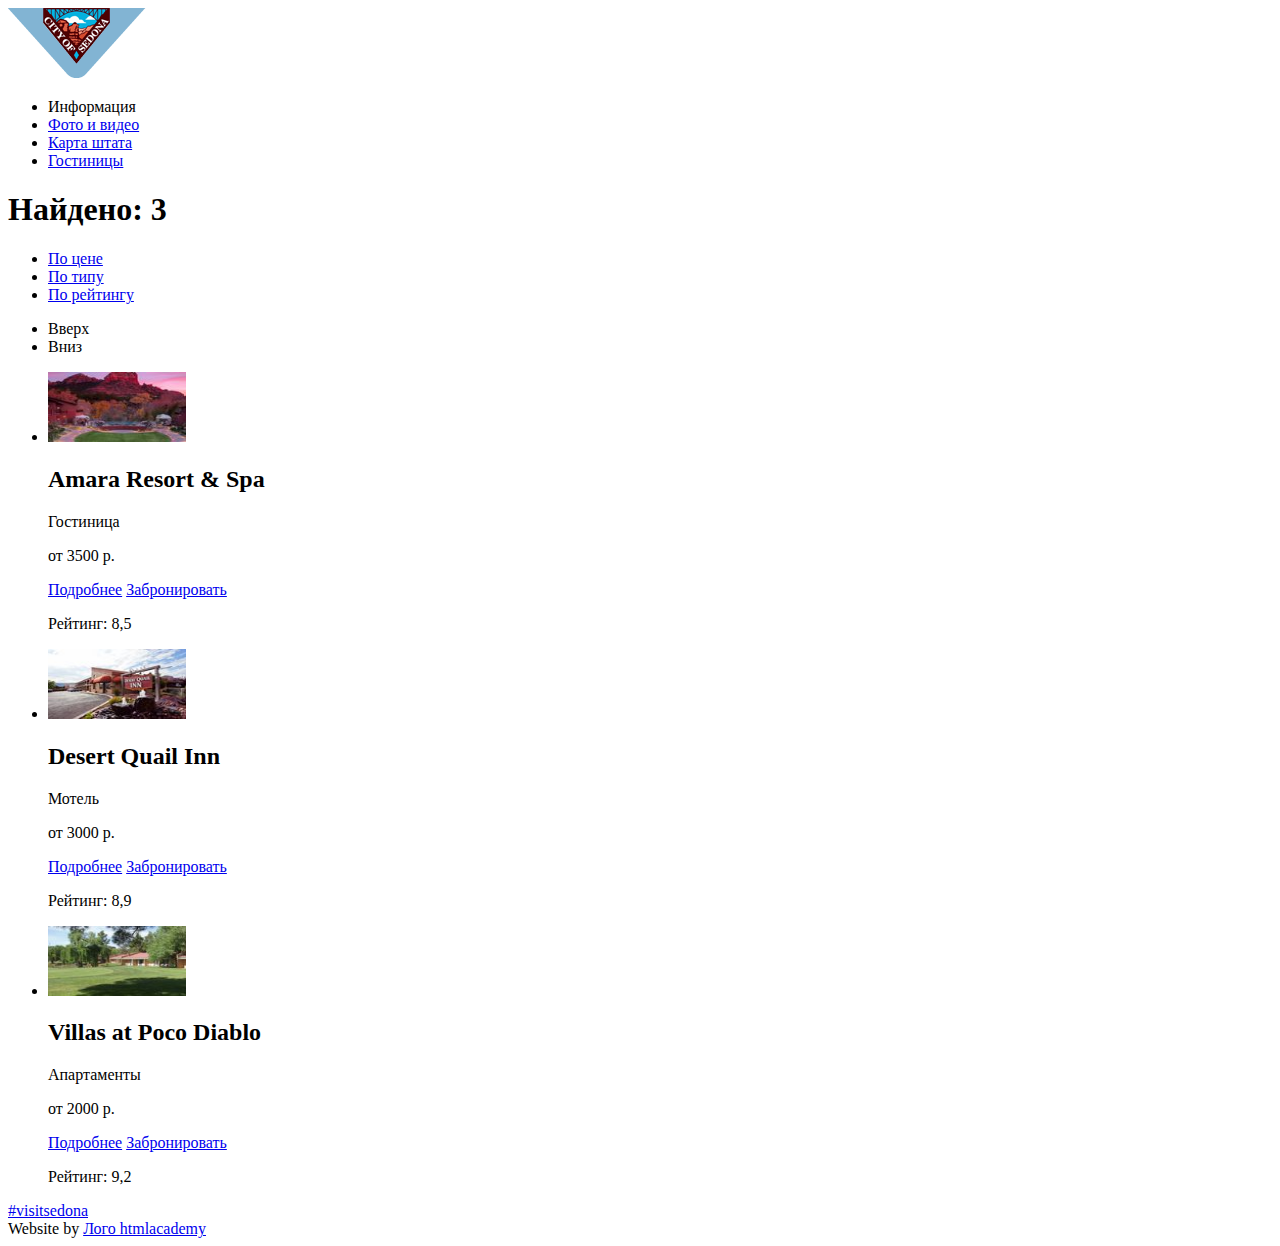
==== hotels.html @ faeb49c2 "Добавил изображения." ====
<!DOCTYPE html>
<html lang="ru">
	<head>
		<meta charset="utf-8">
		<title>Отели в Седоне</title>
	</head>
  <body>
		<header class="main-header">
			<nav class="main-navigation">
				<a href="index.html" class="main-navigation-logo"><img class="logo-img" src="./img/logo.png" alt="Логотип Седоны" width="138" height="70"></a>
				<ul class="site-navigation">
					<li><a class="info">Информация</a></li>
					<li><a href="index.html">Фото и видео</a></li>
					<li><a href="index.html">Карта штата</a></li>
					<li><a href="index.html">Гостиницы</a></li>
				</ul>
			</nav>
		</header>		
	<main class="hotels-content">
	<!--<form></form>-->
		<section class="filter">
			<h1 class="answer-title">Найдено: 3</h1>
				<ul class="sorting-list">
					<li><a href="#" class="sorting-item">По цене</a></li>
					<li><a href="#" class="sorting-item">По типу</a></li>
					<li><a href="#" class="sorting-item">По рейтингу</a></li>
				</ul>
				<ul class="sorting-list">
					<li><a class="sorting-item-up">Вверх</a></li>
					<li><a class="sorting-item-down">Вниз</a></li>
				</ul>
		</section>
		<section class="catalog">
			<ul class="hotels-list">
				<li class="hotel-item">
					<div class="hotels-img"><img class="logo-img" src="./img/hotel-amara.jpg" alt="Логотип Седоны" width="138" height="70"></div>
					<h2 class="description-hotels-title">Amara Resort &amp; Spa</h2>
					<p class="description-hotels-type">Гостиница</p>
					<p class="description-hotels-price">от 3500 р.</p>
					<a href="#" class="description-hotels-button">Подробнее</a>
					<a href="#" class="description-hotels-button-other">Забронировать</a>
					<span class="description-hotels-rating-stars"></span>
					<p class="description-hotels-rating-num">Рейтинг: 8,5</p>
				</li>
				<li class="hotel-item">
					<div class="hotels-img"><img class="logo-img" src="./img/hotel-desert.jpg" alt="Логотип Седоны" width="138" height="70"></div>
					<h2 class="description-hotels-title">Desert Quail Inn</h2>
					<p class="description-hotels-type">Мотель</p>
					<p class="description-hotels-price">от 3000 р.</p>
					<a href="#" class="description-hotels-button">Подробнее</a>
					<a href="#" class="description-hotels-button-other">Забронировать</a>
					<span class="description-hotels-rating-stars"></span>
					<p class="description-hotels-rating-num">Рейтинг: 8,9</p>
				</li>
				<li class="hotel-item">
					<div class="hotels-img"><img class="logo-img" src="./img/hotel-villas.jpg" alt="Логотип Седоны" width="138" height="70"></div>
					<h2 class="description-hotels-title">Villas at Poco Diablo</h2>
					<p class="description-hotels-type">Апартаменты</p>
					<p class="description-hotels-price">от 2000 р.</p>
					<a href="#" class="description-hotels-button">Подробнее</a>
					<a href="#" class="description-hotels-button-other">Забронировать</a>
					<span class="description-hotels-rating-stars"></span>
					<p class="description-hotels-rating-num">Рейтинг: 9,2</p>
				</li>
			</ul>
		</section>
	</main>
		<footer class="main-footer">
			<div class="main-footer-column">
				<div class="main-footer-column-visit">
					<a href="#">#visitsedona</a>
				</div>
				<div class="main-footer-column-socials">
					<a href="#" class="social-twitter"></a>
					<a href="#" class="social-facebook"></a>
					<a href="#" class="social-youtube"></a>
				</div>
				<div class="main-footer-column-copyright">
					<span>Website by</span>
					<a class="logo-htmlacademy" href="https://htmlacademy.ru/intensive/htmlcss">Лого htmlacademy</a>
				</div>
			</div>
		</footer>
	</body>
</html>
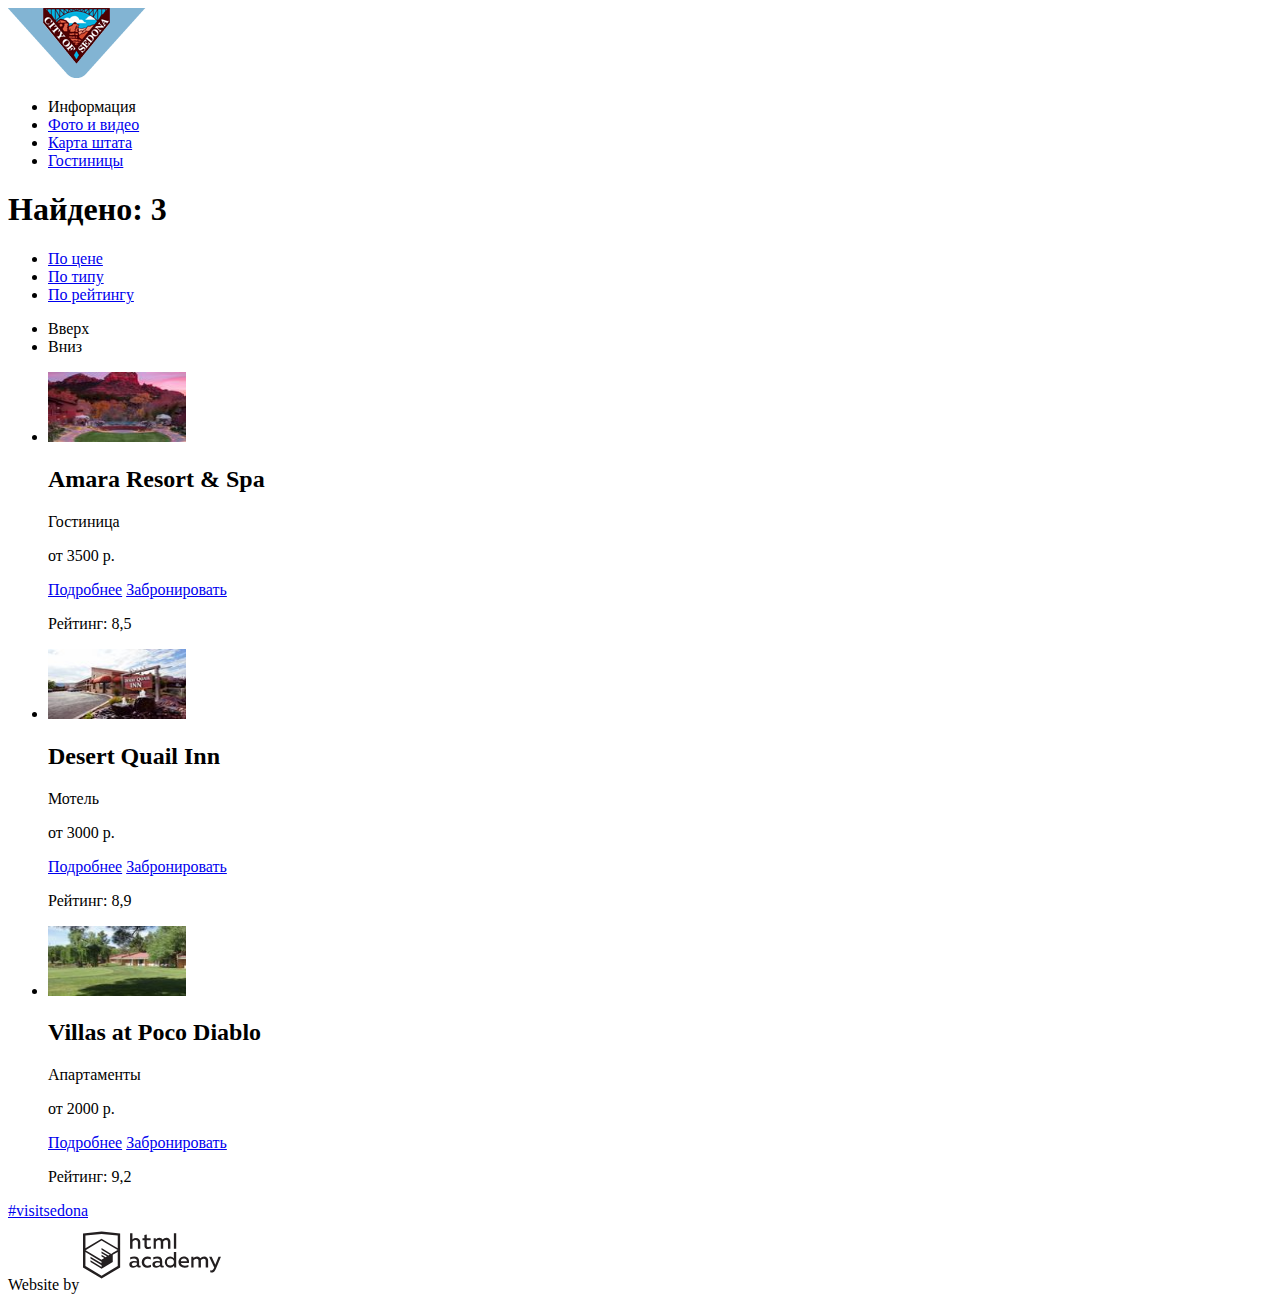
==== commit c59a7179: "Добавил изображения." ====
--- a/hotels.html
+++ b/hotels.html
@@ -7,7 +7,7 @@
   <body>
 		<header class="main-header">
 			<nav class="main-navigation">
-				<a href="index.html" class="main-navigation-logo"><img class="logo-img" src="./img/logo.png" alt="Логотип Седоны" width="138" height="70"></a>
+				<a href="index.html" class="main-navigation-logo"><img class="logo-sedona" src="./img/logo.png" alt="Логотип Седона" width="138" height="70"></a>
 				<ul class="site-navigation">
 					<li><a class="info">Информация</a></li>
 					<li><a href="index.html">Фото и видео</a></li>
@@ -77,7 +77,7 @@
 				</div>
 				<div class="main-footer-column-copyright">
 					<span>Website by</span>
-					<a class="logo-htmlacademy" href="https://htmlacademy.ru/intensive/htmlcss">Лого htmlacademy</a>
+					<a class="logo-htmlacademy" href="https://htmlacademy.ru/intensive/htmlcss"><img class="logo-copyright" src="./img/logo-copyright.svg" alt="Логотип htmlacademy" width="138" height="70"></a>
 				</div>
 			</div>
 		</footer>
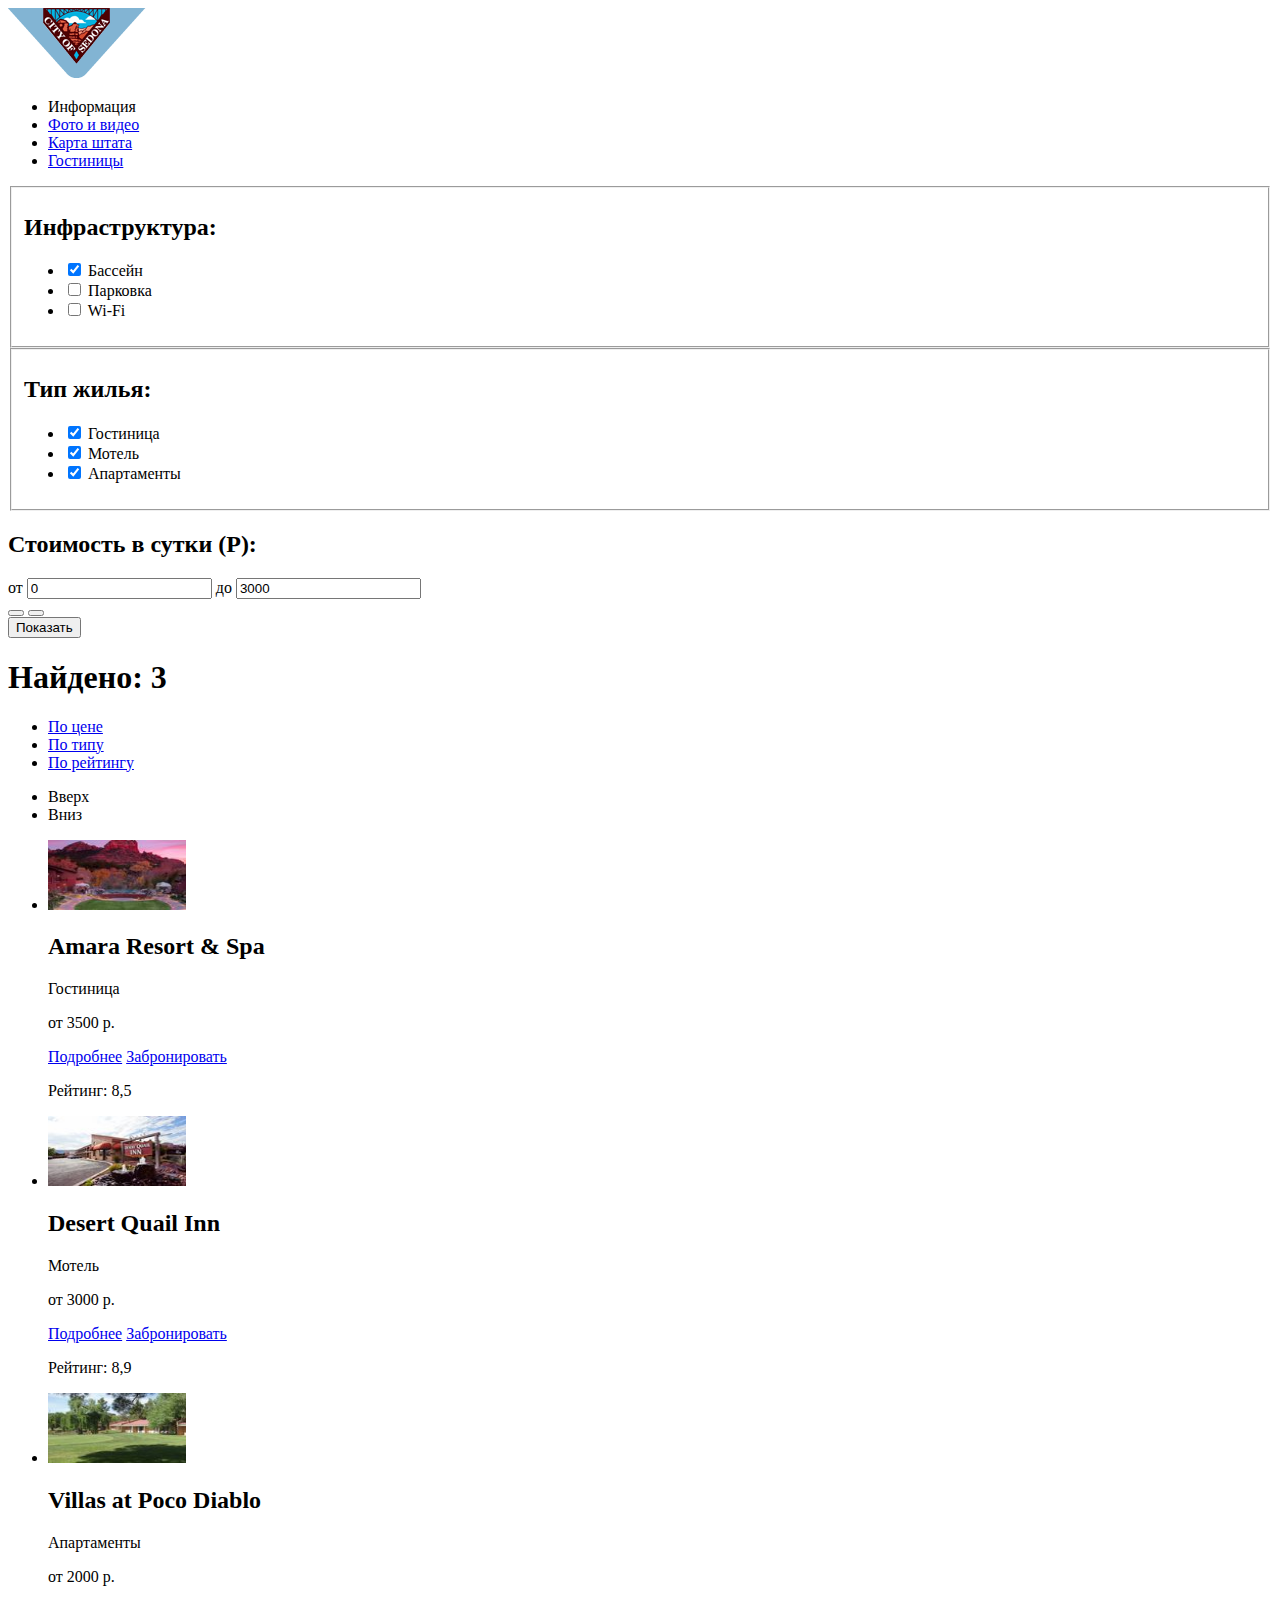
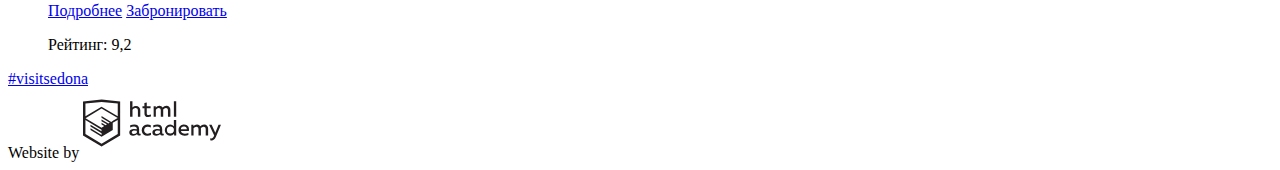
==== commit a6e96656: "Добавил формы." ====
--- a/hotels.html
+++ b/hotels.html
@@ -17,7 +17,54 @@
 			</nav>
 		</header>		
 	<main class="hotels-content">
-	<!--<form></form>-->
+
+		<form class="filters-rows" action="#">
+			<fieldset class="options">
+				<h2 class="filter-title">Инфраструктура:</h2>
+				<ul>
+				  <li>
+					<input class="form-checkbox" type="checkbox" name="infrastructure" value="val-1" checked>
+					<label class="form-label" for="check-i-1">Бассейн</label>
+				  </li>
+				  <li>
+					<input class="form-checkbox" type="checkbox" name="infrastructure" value="val-2">
+					<label class="form-label" for="check-i-2">Парковка</label>
+				  </li>
+				  <li>
+					<input class="form-checkbox" type="checkbox" name="infrastructure" value="val-3">
+					<label class="form-label" for="check-i-3">Wi-Fi</label>
+				  </li>
+				</ul>
+			</fieldset>
+			<fieldset class="options">
+				<h2 class="filter-title">Тип жилья:</h2>
+				<ul>
+				  <li>
+					<input class="form-checkbox" type="checkbox" name="digs" value="val-1" checked>
+					<label class="form-label" for="check-d-1">Гостиница</label>
+				  </li>
+				  <li>
+					<input class="form-checkbox" type="checkbox" name="digs" value="val-2" checked>
+					<label class="form-label" for="check-d-2">Мотель</label>
+				  </li>
+				  <li>
+					<input class="form-checkbox" type="checkbox" name="digs" value="val-3" checked>
+					<label class="form-label" for="check-d-3">Апартаменты</label>
+				  </li>
+				</ul>
+			  </fieldset>
+				<h2 class="filter-title">Стоимость в сутки (Р):</h2>
+				<div class="cost-group">
+					<label>от <input class="cost-input-min" type="text" name="cost-from" value="0"></label>
+					<label>до <input class="cost-input-max" type="text" name="cost-to" value="3000"></label>
+				</div>
+				<div class="scale">
+					<button class="scale-slider" type="button" tabindex="0"></button>
+					<button class="scale-slider" type="button" tabindex="0"></button>
+				</div>
+			<button class="button-clear" type="submit">Показать</button>
+		</form>
+	
 		<section class="filter">
 			<h1 class="answer-title">Найдено: 3</h1>
 				<ul class="sorting-list">
@@ -33,7 +80,7 @@
 		<section class="catalog">
 			<ul class="hotels-list">
 				<li class="hotel-item">
-					<div class="hotels-img"><img class="logo-img" src="./img/hotel-amara.jpg" alt="Логотип Седоны" width="138" height="70"></div>
+					<div class="hotels-img"><img class="hotels-img" src="./img/hotel-amara.jpg" alt="изображение Amara Resort &amp; Spa" width="138" height="70"></div>
 					<h2 class="description-hotels-title">Amara Resort &amp; Spa</h2>
 					<p class="description-hotels-type">Гостиница</p>
 					<p class="description-hotels-price">от 3500 р.</p>
@@ -43,7 +90,7 @@
 					<p class="description-hotels-rating-num">Рейтинг: 8,5</p>
 				</li>
 				<li class="hotel-item">
-					<div class="hotels-img"><img class="logo-img" src="./img/hotel-desert.jpg" alt="Логотип Седоны" width="138" height="70"></div>
+					<div class="hotels-img"><img class="hotels-img" src="./img/hotel-desert.jpg" alt="изображение Desert Quail Inn" width="138" height="70"></div>
 					<h2 class="description-hotels-title">Desert Quail Inn</h2>
 					<p class="description-hotels-type">Мотель</p>
 					<p class="description-hotels-price">от 3000 р.</p>
@@ -53,7 +100,7 @@
 					<p class="description-hotels-rating-num">Рейтинг: 8,9</p>
 				</li>
 				<li class="hotel-item">
-					<div class="hotels-img"><img class="logo-img" src="./img/hotel-villas.jpg" alt="Логотип Седоны" width="138" height="70"></div>
+					<div class="hotels-img"><img class="hotels-img" src="./img/hotel-villas.jpg" alt="изображение Villas at Poco Diablo" width="138" height="70"></div>
 					<h2 class="description-hotels-title">Villas at Poco Diablo</h2>
 					<p class="description-hotels-type">Апартаменты</p>
 					<p class="description-hotels-price">от 2000 р.</p>
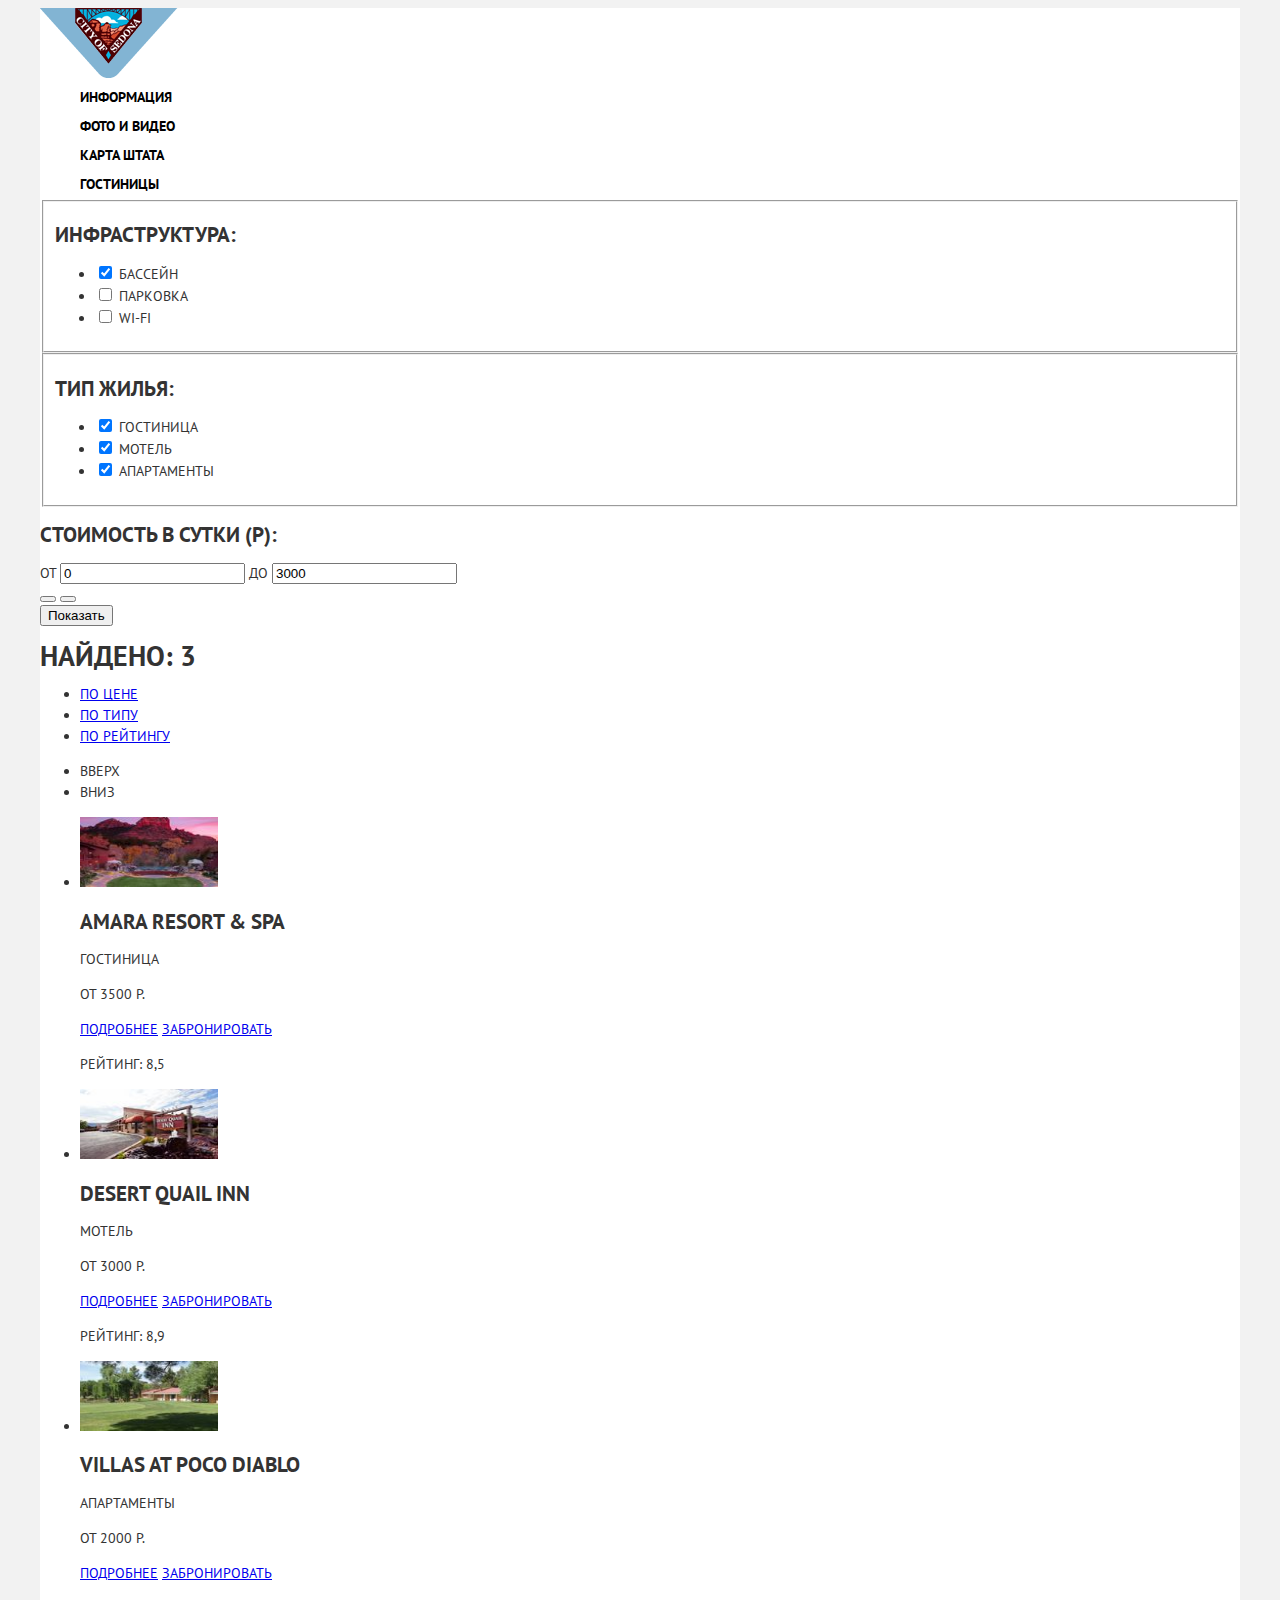
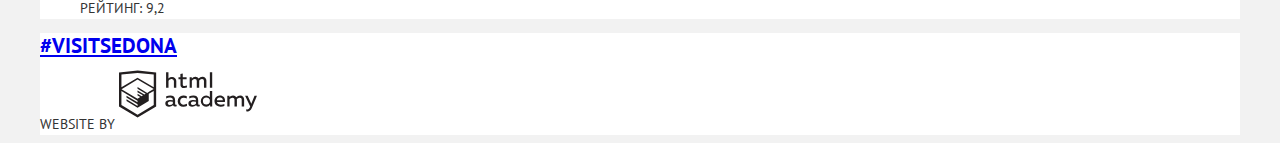
==== commit 38dd3618: "Добавил стилей на главную." ====
--- a/hotels.html
+++ b/hotels.html
@@ -3,11 +3,13 @@
 	<head>
 		<meta charset="utf-8">
 		<title>Отели в Седоне</title>
+		<link href="https://fonts.googleapis.com/css?family=PT+Sans:400,700&amp;subset=cyrillic" rel="stylesheet">
+		<link rel="stylesheet" type="text/css" href="css/style.css">
 	</head>
   <body>
 		<header class="main-header">
 			<nav class="main-navigation">
-				<a href="index.html" class="main-navigation-logo"><img class="logo-sedona" src="./img/logo.png" alt="Логотип Седона" width="138" height="70"></a>
+				<a href="index.html" class="logo"><img class="logo-sedona" src="./img/logo.png" alt="Логотип Седона" width="138" height="70"></a>
 				<ul class="site-navigation">
 					<li><a class="info">Информация</a></li>
 					<li><a href="index.html">Фото и видео</a></li>
@@ -118,9 +120,11 @@
 					<a href="#">#visitsedona</a>
 				</div>
 				<div class="main-footer-column-socials">
-					<a href="#" class="social-twitter"></a>
-					<a href="#" class="social-facebook"></a>
-					<a href="#" class="social-youtube"></a>
+					<ul>
+						<li><a href="#" class="btn-social social-twitter"></a></li>
+						<li><a href="#" class="btn-social social-facebook"></a></li>
+						<li><a href="#" class="btn-social social-youtube"></a></li>
+					</ul>
 				</div>
 				<div class="main-footer-column-copyright">
 					<span>Website by</span>
--- a/css/style.css
+++ b/css/style.css
@@ -0,0 +1,157 @@
+/**Главные блоки сайта**/
+
+body {
+    font-size: 14px;
+    line-height: 21px;
+    font-family: 'PT Sans', Arial, sans-serif;
+	text-transform: uppercase;
+    color: #333;
+    background: #f2f2f2;
+}
+.main-header, 
+.main-content, 
+.main-footer,
+.hotels-content {
+	max-width: 1200px;
+    min-width: 768px;
+    margin: 0 auto;
+    background: #fff;
+}
+
+/**Шапка**/
+
+.main-navigation .logo {
+    font-size: 0;
+    line-height: 0;
+	background: no-repeat;
+}
+.site-navigation {
+    list-style: none;
+    font-size: 0;
+}
+.site-navigation a {
+    font-size: 14px;
+    line-height: 26px;
+    font-weight: 700;
+    text-align: center;
+    text-decoration: none;
+    color: #000;
+}
+
+/**Главное содержимое index**/
+
+.main-content {
+	background: url(../img/index.jpg) no-repeat 50% 30%;
+}
+.main-poster::after {
+	background: url(../img/mask.svg) no-repeat 0 50%;
+}
+.promo {
+	font-size: 0;
+    line-height: 0;
+    color: transparent;
+    background: transparent url(../img/promo-poster-text.png) no-repeat;
+}
+.features-title, .features-text {
+	line-height: 26px;
+    text-align: center;
+}
+.features-title {
+	font-size: 21px;
+    color: #000;
+}
+.item-object-title {
+	font-size: 21px;
+    line-height: 26px;
+    font-weight: 700;
+}
+.services-list {
+	list-style: none;
+}
+.services-item {
+	text-align: center;
+}
+.services-item-title {
+	font-size: 21px;
+    line-height: 26px;
+    font-weight: 700;
+}
+.order {
+	text-align: center;
+}
+.order h2 {
+	font-size: 30px;
+    line-height: 30px;
+    font-weight: 700;
+}
+.order p {
+	line-height: 24px;
+}
+.public .public-button {
+	font-size: 21px;
+    line-height: 26px;
+}
+.form-rows {
+	font-size: 0;
+    font-weight: 700;
+    text-align: left;
+}
+.form .form-label {
+	font-size: 14px;
+    line-height: 41px;
+}
+.icon-calendar {
+    color: #a9a9a9;
+}
+.icon-calendar::before {
+    font-size: 21px;
+    line-height: 38px;
+    text-align: center;
+}
+.form-input-date:hover, .icon-calendar {
+    color: #000;
+}
+.form-input-date:focus, .icon-calendar {
+    color: #81b3d2;
+}
+.counter {
+    font-size: 0;
+}
+.form-input-counter {
+    text-align: center;
+}
+.counter button {
+    color: #a9a9a9;
+}
+.counter button::before {
+    font-size: 14px;
+    line-height: 38px;
+    text-align: center;
+}
+.form .button-solid {
+    padding: 16px;
+    font-size: 21px;
+    line-height: 26px;
+}
+
+/**Главное содержимое hotels**/
+
+/**Подвал**/
+
+.main-footer-column-visit {
+	font-size: 21px;
+    line-height: 26px;
+    font-weight: 700;
+    color: #000;
+}
+.main-footer-column-socials ul {
+    list-style: none;
+    font-size: 0;
+}
+.btn-social {
+    font-size: 0;
+    line-height: 0;
+}
+.main-footer-column-copyright {
+	font-size: 14px;
+}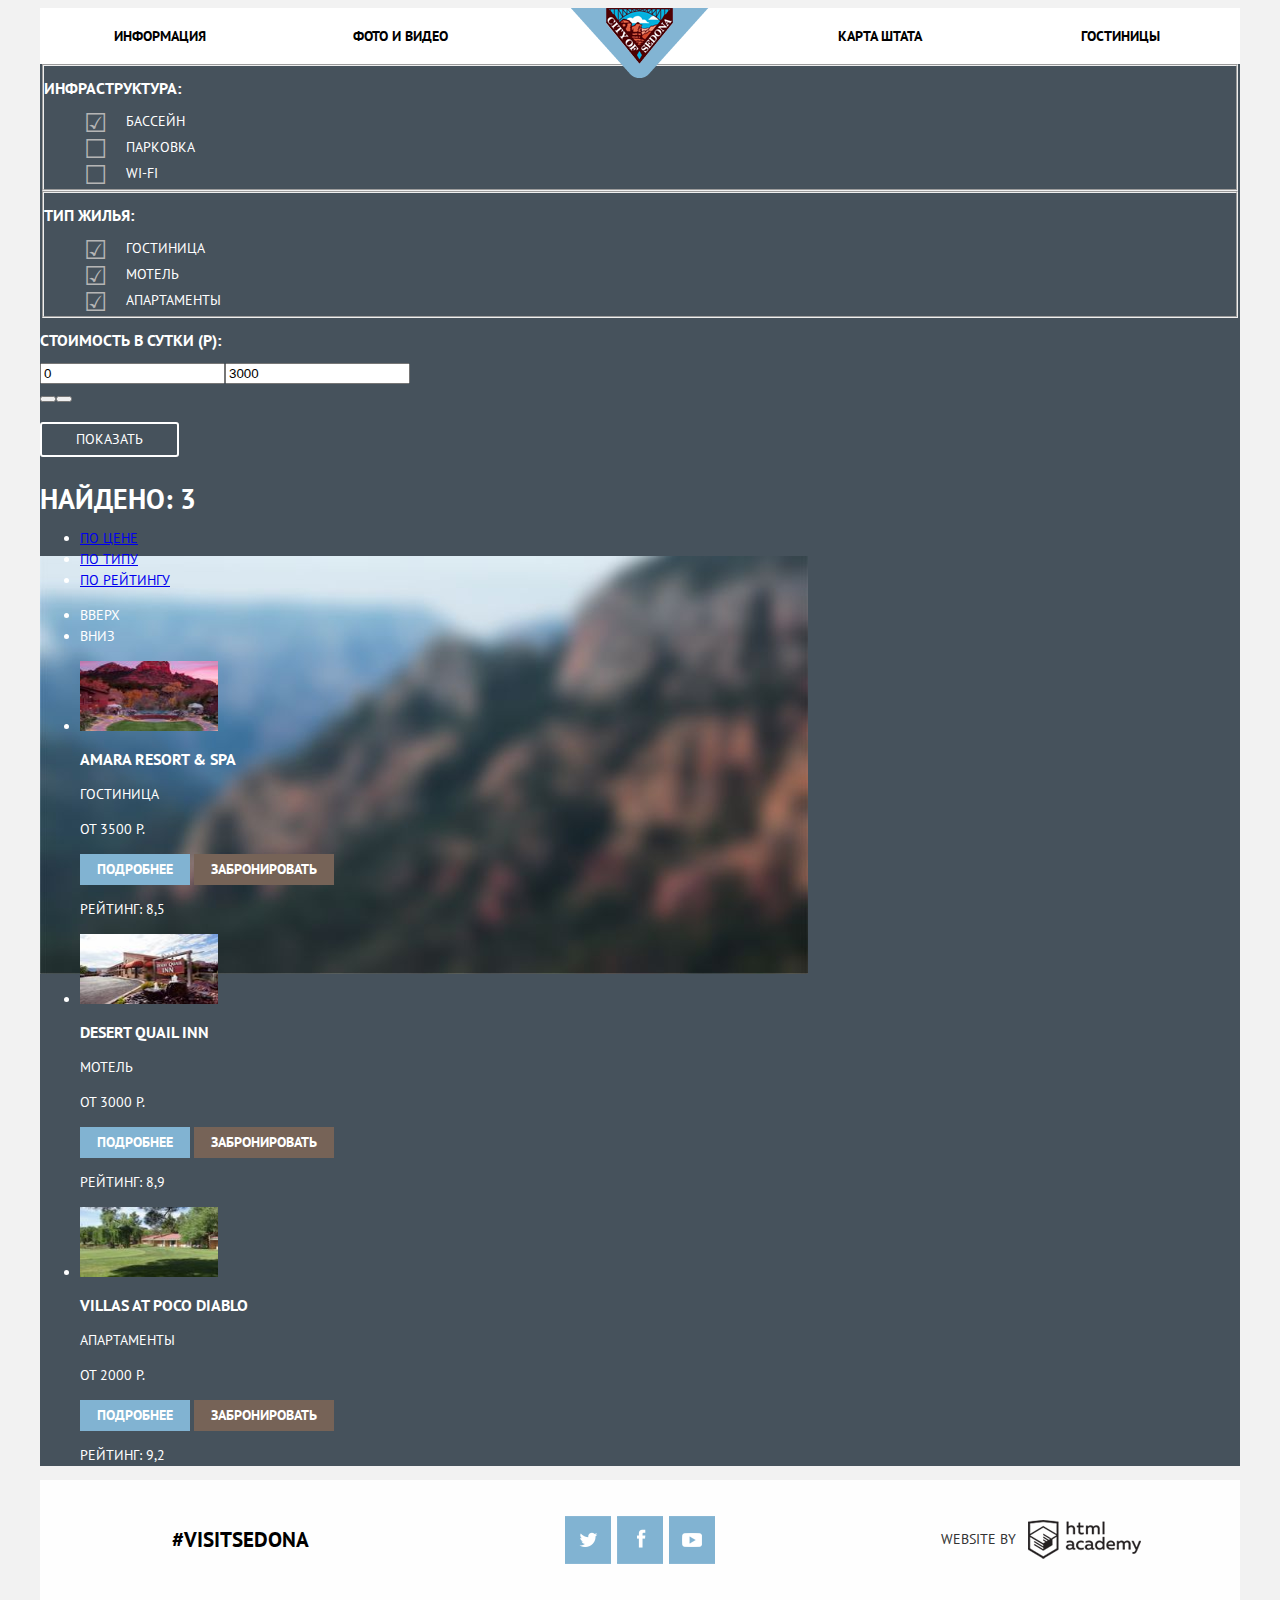
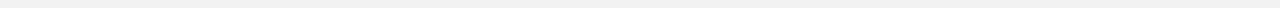
==== commit ba4f9333: "Стилизовал шапку и подвал" ====
--- a/hotels.html
+++ b/hotels.html
@@ -25,15 +25,15 @@
 				<h2 class="filter-title">Инфраструктура:</h2>
 				<ul>
 				  <li>
-					<input class="form-checkbox" type="checkbox" name="infrastructure" value="val-1" checked>
+					<input class="form-checkbox" type="checkbox" name="infrastructure" value="val-1" checked id="check-i-1">
 					<label class="form-label" for="check-i-1">Бассейн</label>
 				  </li>
 				  <li>
-					<input class="form-checkbox" type="checkbox" name="infrastructure" value="val-2">
+					<input class="form-checkbox" type="checkbox" name="infrastructure" value="val-2" id="check-i-2">
 					<label class="form-label" for="check-i-2">Парковка</label>
 				  </li>
 				  <li>
-					<input class="form-checkbox" type="checkbox" name="infrastructure" value="val-3">
+					<input class="form-checkbox" type="checkbox" name="infrastructure" value="val-3" id="check-i-3">
 					<label class="form-label" for="check-i-3">Wi-Fi</label>
 				  </li>
 				</ul>
@@ -42,15 +42,15 @@
 				<h2 class="filter-title">Тип жилья:</h2>
 				<ul>
 				  <li>
-					<input class="form-checkbox" type="checkbox" name="digs" value="val-1" checked>
+					<input class="form-checkbox" type="checkbox" name="digs" value="val-1" checked id="check-d-1">
 					<label class="form-label" for="check-d-1">Гостиница</label>
 				  </li>
 				  <li>
-					<input class="form-checkbox" type="checkbox" name="digs" value="val-2" checked>
+					<input class="form-checkbox" type="checkbox" name="digs" value="val-2" checked id="check-d-2">
 					<label class="form-label" for="check-d-2">Мотель</label>
 				  </li>
 				  <li>
-					<input class="form-checkbox" type="checkbox" name="digs" value="val-3" checked>
+					<input class="form-checkbox" type="checkbox" name="digs" value="val-3" checked id="check-d-3">
 					<label class="form-label" for="check-d-3">Апартаменты</label>
 				  </li>
 				</ul>
@@ -115,7 +115,7 @@
 		</section>
 	</main>
 		<footer class="main-footer">
-			<div class="main-footer-column">
+			<div class="main-footer-column row">
 				<div class="main-footer-column-visit">
 					<a href="#">#visitsedona</a>
 				</div>
@@ -128,7 +128,7 @@
 				</div>
 				<div class="main-footer-column-copyright">
 					<span>Website by</span>
-					<a class="logo-htmlacademy" href="https://htmlacademy.ru/intensive/htmlcss"><img class="logo-copyright" src="./img/logo-copyright.svg" alt="Логотип htmlacademy" width="138" height="70"></a>
+					<a class="logo-htmlacademy" href="https://htmlacademy.ru/intensive/htmlcss"></a>
 				</div>
 			</div>
 		</footer>
--- a/css/style.css
+++ b/css/style.css
@@ -1,12 +1,153 @@
+/**Кнопки Стайлгайд**/
+
+.button-clear,
+.description-hotels-button,
+.description-hotels-button-other,
+.btn-social,
+.public-button {
+	display: inline-block;
+	vertical-align: top;
+	padding: 5px 17px;
+	border: none;
+	outline: none; 
+	font-size: 14px;
+	line-height: 21px;
+	font-family: 'PT Sans', Arial, sans-serif;
+	font-weight: bold;
+	text-align: center;
+	text-transform: uppercase;
+	text-decoration: none;
+	color: #fff;
+	background: #81b3d2;
+	cursor: pointer;
+}
+.button-clear:hover {
+	background: #669ec0;
+}
+.button-clear:active {
+	color: rgba(255,255,255,.3);
+	background: #5496bd;
+}
+.description-hotels-button:hover {
+	background: #669ec0;
+}
+.description-hotels-button:active {
+	color: rgba(255,255,255,.3);
+	background: #5496bd;
+}
+.description-hotels-button-other:hover {
+	background: #669ec0;
+}
+.description-hotels-button-other:active {
+	color: rgba(255,255,255,.3);
+	background: #5496bd;
+}
+.public-button:hover {
+	background: #669ec0;
+}
+.public-button:active {
+	color: rgba(255,255,255,.3);
+	background: #5496bd;
+}
+.description-hotels-button-other {
+	background: #766357;
+}
+.description-hotels-button-other:hover {
+	background: #604e43;
+}
+.description-hotels-button-other:active {
+	background: #503e33;
+}
+.button-clear {
+	margin: 12px 0;
+	padding: 5px 34px;
+	border: 2px solid #fff;
+	border-radius: 3px;
+	font-weight: normal;
+	background: transparent;
+}
+.button-clear:hover {
+	background: rgba(255,255,255,.25);
+}
+.button-clear:active {
+	opacity: .5;
+}
+
+/**Поля ввода по стайлгайду**/
+
+.form-input-date,
+.form-input-counter {
+	box-sizing: border-box;
+	padding: 8px;
+	border: 2px solid #f2f2f2;
+	outline: none;
+	font-size: 14px;
+	line-height: 18px;
+	font-family: 'PT Sans', Arial, sans-serif;
+	text-transform: uppercase;
+	background: #f2f2f2;
+}
+.form-input-date:hover {
+	border-color: #ebebeb;
+	background: #ebebeb;
+}
+.form-input-date:focus {
+	border-color: #e5e5e5;
+	background: #fff;
+}
+.form-input-counter:hover {
+	border-color: #ebebeb;
+	background: #ebebeb;
+}
+.form-input-counter:focus {
+	border-color: #e5e5e5;
+	background: #fff;
+}
+
+/**Checkbox по стайлгайду**/
+
+.form-checkbox {
+	display: none;
+}
+.form-checkbox,
+.form-label {
+	position: relative;
+	padding-left: 42px;
+	font-size: 14px;
+	line-height: 21px;
+	cursor: pointer;
+}
+.form-checkbox + .form-label::before {
+	content: '\2610';
+	position: absolute;
+	left: 0;
+	top: 0;
+	font-size: 26px;
+	font-family: 'PT Sans';
+	color: #b5b5b5;
+}
+.form-checkbox:checked + .form-label::before {
+	content: '\2611';
+}
+.form-checkbox + .form-label:hover::before {
+	color: #fff;
+}
+.form-checkbox:disabled + .form-label,
+.form-checkbox:disabled + .form-label::before,
+.form-checkbox:disabled + .form-label:hover::before {
+	color: #6a6a6a;
+	cursor: default;
+}
+
 /**Главные блоки сайта**/
 
 body {
     font-size: 14px;
     line-height: 21px;
     font-family: 'PT Sans', Arial, sans-serif;
-	text-transform: uppercase;
+	text-transform: uppercase; 
     color: #333;
-    background: #f2f2f2;
+    background: #f2f2f2; 
 }
 .main-header, 
 .main-content, 
@@ -14,66 +155,114 @@
 .hotels-content {
 	max-width: 1200px;
     min-width: 768px;
-    margin: 0 auto;
-    background: #fff;
+    margin: 0 auto; 
+    background: #fff; 
 }
 
 /**Шапка**/
 
+.main-header {
+	position: relative;
+	background: #fff;
+}
 .main-navigation .logo {
+    position: absolute;
+    z-index: 1;
+    left: 50%;
+    width: 138px;
+    height: 70px;
+    margin-left: -69px;
     font-size: 0;
     line-height: 0;
-	background: no-repeat;
+    color: transparent;
+    background: transparent no-repeat 0 0;
 }
 .site-navigation {
-    list-style: none;
-    font-size: 0;
+	margin: 0;
+    padding: 0;
+    list-style: none; 
+    font-size: 0; 
+}
+.site-navigation li {
+	display: inline-block;
+	vertical-align: top;
+	width: 20%;
 }
 .site-navigation a {
-    font-size: 14px;
-    line-height: 26px;
-    font-weight: 700;
-    text-align: center;
-    text-decoration: none;
-    color: #000;
+	display: block;
+	padding: 15px 0;
+	font-size: 14px;
+	line-height: 26px;
+	font-weight: bold;
+	text-align: center;
+	text-decoration: none;
+	color: #000;
+}
+.info:hover {
+	color: #81b3d2;
+	cursor: pointer;
+}
+
+.info:active {
+	color: #000;
+	opacity: .3;
+	cursor: pointer;
+}
+.site-navigation li:nth-child(2) {
+	margin-right: 20%;
+}
+
+/**Сетка**/
+
+.row {
+	font-size: 0;
+}
+.main-footer-column-visit,
+.main-footer-column-socials,
+.main-footer-column-copyright {
+	display: inline-block;
+	vertical-align: top;
+	box-sizing: border-box;
+	width: 33.33%;
+	font-size: 14px;
 }
 
 /**Главное содержимое index**/
 
-.main-content {
-	background: url(../img/index.jpg) no-repeat 50% 30%;
+.promo {
+	background: url(../img/index.jpg) no-repeat 50% 30%; 
 }
 .main-poster::after {
 	background: url(../img/mask.svg) no-repeat 0 50%;
 }
 .promo {
 	font-size: 0;
-    line-height: 0;
-    color: transparent;
-    background: transparent url(../img/promo-poster-text.png) no-repeat;
+    line-height: 0; 
+    color: transparent; 
+    background: transparent url(../img/promo-poster-text.png) no-repeat; 
 }
 .features-title, .features-text {
 	line-height: 26px;
     text-align: center;
 }
 .features-title {
-	font-size: 21px;
-    color: #000;
+	font-size: 21px; 
+    color: #000; 
 }
 .item-object-title {
-	font-size: 21px;
-    line-height: 26px;
-    font-weight: 700;
+	font-size: 21px; 
+    line-height: 26px; 
+    font-weight: 700; 
 }
 .services-list {
 	list-style: none;
 }
 .services-item {
-	text-align: center;
+	text-align: center; 
 }
 .services-item-title {
-	font-size: 21px;
-    line-height: 26px;
+	font-size: 21px; 
+    line-height: 26px; 
     font-weight: 700;
 }
 .order {
@@ -88,70 +277,155 @@
 	line-height: 24px;
 }
 .public .public-button {
+	font-size: 21px; 
+    line-height: 26px;
+}
+.form-rows {
+	font-size: 0; 
+    font-weight: 700; 
+    text-align: left;
+}
+.form .form-label {
+	font-size: 14px;
+    line-height: 41px; 
+}
+.icon-calendar {
+    color: #a9a9a9;
+}
+.icon-calendar::before {
+    font-size: 21px;
+    line-height: 38px; 
+    text-align: center; 
+}
+.form-input-date:hover, .icon-calendar {
+    color: #000; 
+}
+.form-input-date:focus, .icon-calendar {
+    color: #81b3d2;
+}
+.counter {
+    font-size: 0; 
+}
+.form-input-counter {
+    text-align: center;
+}
+.counter button {
+    color: #a9a9a9;
+}
+.counter button::before {
+    font-size: 14px; 
+    line-height: 38px; 
+    text-align: center; 
+}
+.form .button-solid {
+    padding: 16px; 
+    font-size: 21px; 
+    line-height: 26px; 
+}
+
+/**Главное содержимое hotels**/
+
+.hotels-content {
+	color: #fff;
+    background: #46525c url(../img/hotels.jpg) no-repeat 0 50%; 
+}
+.hotels-content h2 {
+	margin: 12px 0;
+    font-size: 16px; 
+    line-height: 21px; 
+    text-align: left;
+}
+.filters-rows {
+	font-size: 0;
+}
+
+/**Подвал**/
+.map {
+	position: relative;
+	background: no-repeat 50% 100%;
+}
+.main-footer .main-footer-column {
+    padding: 30px 0;
+    text-align: center;
+    background: rgba(254,254,254,.9);
+  }
+.main-footer-column-visit {
+	padding: 17px 0;
+}
+.main-footer-column-visit a {
 	font-size: 21px;
     line-height: 26px;
-}
-.form-rows {
-	font-size: 0;
-    font-weight: 700;
-    text-align: left;
-}
-.form .form-label {
-	font-size: 14px;
-    line-height: 41px;
-}
-.icon-calendar {
-    color: #a9a9a9;
-}
-.icon-calendar::before {
-    font-size: 21px;
-    line-height: 38px;
-    text-align: center;
-}
-.form-input-date:hover, .icon-calendar {
-    color: #000;
-}
-.form-input-date:focus, .icon-calendar {
-    color: #81b3d2;
-}
-.counter {
-    font-size: 0;
-}
-.form-input-counter {
-    text-align: center;
-}
-.counter button {
-    color: #a9a9a9;
-}
-.counter button::before {
-    font-size: 14px;
-    line-height: 38px;
-    text-align: center;
-}
-.form .button-solid {
-    padding: 16px;
-    font-size: 21px;
-    line-height: 26px;
-}
-
-/**Главное содержимое hotels**/
-
-/**Подвал**/
-
-.main-footer-column-visit {
-	font-size: 21px;
-    line-height: 26px;
-    font-weight: 700;
-    color: #000;
+    font-weight: 700; 
+	text-decoration: none; 
+    color: #000; 
 }
 .main-footer-column-socials ul {
+	margin: 0;
+    padding: 0; 
     list-style: none;
     font-size: 0;
 }
+.main-footer-column-socials li {
+	display: inline-block;
+	vertical-align: top;
+	margin: 6px 3px;
+}
 .btn-social {
-    font-size: 0;
-    line-height: 0;
+	display: block;
+	width: 46px;
+	height: 48px;
+	padding: 0;
+	font-size: 0;
+	line-height: 0;
+	background: url(../img/footer-icon.png) no-repeat;
+}
+.social-twitter:hover {
+	background-position: 0 -49px;
+}
+.social-twitter:active {
+	background-position: 0 -98px;
+}
+.social-facebook {
+	background: url(../img/footer-icon.png) -47px 0 no-repeat;
+}
+.social-facebook:hover {
+	background-position: -47px -49px;
+}
+.social-facebook:active {
+	background-position: -47px -98px;
+}
+.social-youtube {
+	background: url(../img/footer-icon.png) -95px 0 no-repeat;
+}
+.social-youtube:hover {
+	background-position: -95px -49px;
+}
+.social-youtube:active {
+	background-position: -95px -98px;
 }
 .main-footer-column-copyright {
-	font-size: 14px;
-}+	padding: 6px 0;
+}
+.main-footer-column-copyright span,
+.main-footer-column-copyright .logo-htmlacademy {
+	display: inline-block;
+	vertical-align: middle;
+}
+.main-footer-column-copyright span {
+	margin-left: 10px;
+	font-size: 14px;
+}
+.logo-htmlacademy {
+	width: 113px;
+	height: 39px;
+	text-decoration: none;
+	margin: 4px 8px;
+	background: transparent url('../img/logo-htmlacademy.png') no-repeat;
+	background-position: 50% -198px;
+}
+.logo-htmlacademy:hover {
+	background-position: 50% -99px;
+}
+.logo-htmlacademy:active {
+	background-position: 50% 0;
+}
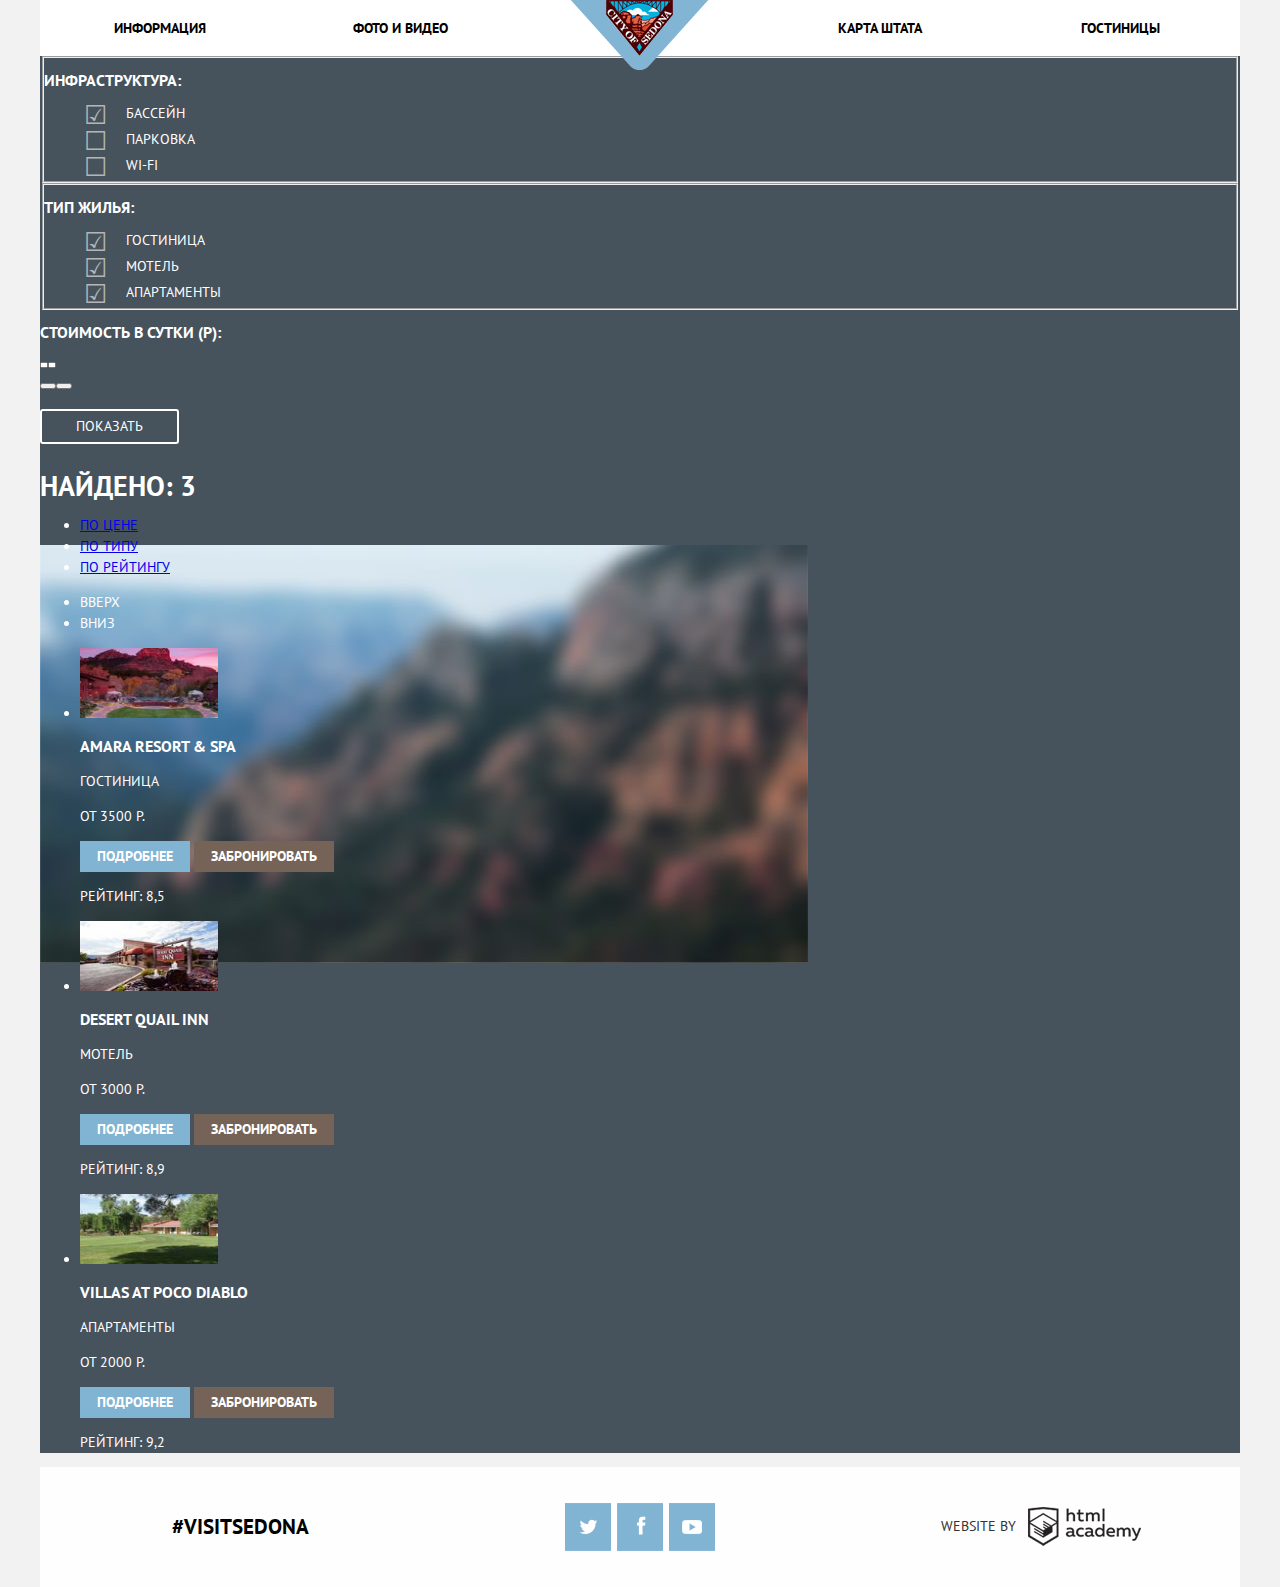
==== commit bd130ed9: "Продолжаем стилизацию" ====
--- a/hotels.html
+++ b/hotels.html
@@ -4,9 +4,10 @@
 		<meta charset="utf-8">
 		<title>Отели в Седоне</title>
 		<link href="https://fonts.googleapis.com/css?family=PT+Sans:400,700&amp;subset=cyrillic" rel="stylesheet">
+		<link rel="stylesheet" type="text/css" href="css/normalize.css">
 		<link rel="stylesheet" type="text/css" href="css/style.css">
 	</head>
-  <body>
+	<body>
 		<header class="main-header">
 			<nav class="main-navigation">
 				<a href="index.html" class="logo"><img class="logo-sedona" src="./img/logo.png" alt="Логотип Седона" width="138" height="70"></a>
@@ -18,43 +19,43 @@
 				</ul>
 			</nav>
 		</header>		
-	<main class="hotels-content">
-
-		<form class="filters-rows" action="#">
-			<fieldset class="options">
-				<h2 class="filter-title">Инфраструктура:</h2>
-				<ul>
-				  <li>
-					<input class="form-checkbox" type="checkbox" name="infrastructure" value="val-1" checked id="check-i-1">
-					<label class="form-label" for="check-i-1">Бассейн</label>
-				  </li>
-				  <li>
-					<input class="form-checkbox" type="checkbox" name="infrastructure" value="val-2" id="check-i-2">
-					<label class="form-label" for="check-i-2">Парковка</label>
-				  </li>
-				  <li>
-					<input class="form-checkbox" type="checkbox" name="infrastructure" value="val-3" id="check-i-3">
-					<label class="form-label" for="check-i-3">Wi-Fi</label>
-				  </li>
-				</ul>
-			</fieldset>
-			<fieldset class="options">
-				<h2 class="filter-title">Тип жилья:</h2>
-				<ul>
-				  <li>
-					<input class="form-checkbox" type="checkbox" name="digs" value="val-1" checked id="check-d-1">
-					<label class="form-label" for="check-d-1">Гостиница</label>
-				  </li>
-				  <li>
-					<input class="form-checkbox" type="checkbox" name="digs" value="val-2" checked id="check-d-2">
-					<label class="form-label" for="check-d-2">Мотель</label>
-				  </li>
-				  <li>
-					<input class="form-checkbox" type="checkbox" name="digs" value="val-3" checked id="check-d-3">
-					<label class="form-label" for="check-d-3">Апартаменты</label>
-				  </li>
-				</ul>
-			  </fieldset>
+		<main class="hotels-content">
+			
+			<form class="filters-rows" action="#">
+				<fieldset class="options">
+					<h2 class="filter-title">Инфраструктура:</h2>
+					<ul>
+						<li>
+							<input class="form-checkbox" type="checkbox" name="infrastructure" value="val-1" checked id="check-i-1">
+							<label class="form-label" for="check-i-1">Бассейн</label>
+						</li>
+						<li>
+							<input class="form-checkbox" type="checkbox" name="infrastructure" value="val-2" id="check-i-2">
+							<label class="form-label" for="check-i-2">Парковка</label>
+						</li>
+						<li>
+							<input class="form-checkbox" type="checkbox" name="infrastructure" value="val-3" id="check-i-3">
+							<label class="form-label" for="check-i-3">Wi-Fi</label>
+						</li>
+					</ul>
+				</fieldset>
+				<fieldset class="options">
+					<h2 class="filter-title">Тип жилья:</h2>
+					<ul>
+						<li>
+							<input class="form-checkbox" type="checkbox" name="digs" value="val-1" checked id="check-d-1">
+							<label class="form-label" for="check-d-1">Гостиница</label>
+						</li>
+						<li>
+							<input class="form-checkbox" type="checkbox" name="digs" value="val-2" checked id="check-d-2">
+							<label class="form-label" for="check-d-2">Мотель</label>
+						</li>
+						<li>
+							<input class="form-checkbox" type="checkbox" name="digs" value="val-3" checked id="check-d-3">
+							<label class="form-label" for="check-d-3">Апартаменты</label>
+						</li>
+					</ul>
+				</fieldset>
 				<h2 class="filter-title">Стоимость в сутки (Р):</h2>
 				<div class="cost-group">
 					<label>от <input class="cost-input-min" type="text" name="cost-from" value="0"></label>
@@ -64,11 +65,11 @@
 					<button class="scale-slider" type="button" tabindex="0"></button>
 					<button class="scale-slider" type="button" tabindex="0"></button>
 				</div>
-			<button class="button-clear" type="submit">Показать</button>
-		</form>
-	
-		<section class="filter">
-			<h1 class="answer-title">Найдено: 3</h1>
+				<button class="button-clear" type="submit">Показать</button>
+			</form>
+			
+			<section class="filter">
+				<h1 class="answer-title">Найдено: 3</h1>
 				<ul class="sorting-list">
 					<li><a href="#" class="sorting-item">По цене</a></li>
 					<li><a href="#" class="sorting-item">По типу</a></li>
@@ -78,42 +79,42 @@
 					<li><a class="sorting-item-up">Вверх</a></li>
 					<li><a class="sorting-item-down">Вниз</a></li>
 				</ul>
-		</section>
-		<section class="catalog">
-			<ul class="hotels-list">
-				<li class="hotel-item">
-					<div class="hotels-img"><img class="hotels-img" src="./img/hotel-amara.jpg" alt="изображение Amara Resort &amp; Spa" width="138" height="70"></div>
-					<h2 class="description-hotels-title">Amara Resort &amp; Spa</h2>
-					<p class="description-hotels-type">Гостиница</p>
-					<p class="description-hotels-price">от 3500 р.</p>
-					<a href="#" class="description-hotels-button">Подробнее</a>
-					<a href="#" class="description-hotels-button-other">Забронировать</a>
-					<span class="description-hotels-rating-stars"></span>
-					<p class="description-hotels-rating-num">Рейтинг: 8,5</p>
-				</li>
-				<li class="hotel-item">
-					<div class="hotels-img"><img class="hotels-img" src="./img/hotel-desert.jpg" alt="изображение Desert Quail Inn" width="138" height="70"></div>
-					<h2 class="description-hotels-title">Desert Quail Inn</h2>
-					<p class="description-hotels-type">Мотель</p>
-					<p class="description-hotels-price">от 3000 р.</p>
-					<a href="#" class="description-hotels-button">Подробнее</a>
-					<a href="#" class="description-hotels-button-other">Забронировать</a>
-					<span class="description-hotels-rating-stars"></span>
-					<p class="description-hotels-rating-num">Рейтинг: 8,9</p>
-				</li>
-				<li class="hotel-item">
-					<div class="hotels-img"><img class="hotels-img" src="./img/hotel-villas.jpg" alt="изображение Villas at Poco Diablo" width="138" height="70"></div>
-					<h2 class="description-hotels-title">Villas at Poco Diablo</h2>
-					<p class="description-hotels-type">Апартаменты</p>
-					<p class="description-hotels-price">от 2000 р.</p>
-					<a href="#" class="description-hotels-button">Подробнее</a>
-					<a href="#" class="description-hotels-button-other">Забронировать</a>
-					<span class="description-hotels-rating-stars"></span>
-					<p class="description-hotels-rating-num">Рейтинг: 9,2</p>
-				</li>
-			</ul>
-		</section>
-	</main>
+			</section>
+			<section class="catalog">
+				<ul class="hotels-list">
+					<li class="hotel-item">
+						<div class="hotels-img"><img class="hotels-img" src="./img/hotel-amara.jpg" alt="изображение Amara Resort &amp; Spa" width="138" height="70"></div>
+						<h2 class="description-hotels-title">Amara Resort &amp; Spa</h2>
+						<p class="description-hotels-type">Гостиница</p>
+						<p class="description-hotels-price">от 3500 р.</p>
+						<a href="#" class="description-hotels-button">Подробнее</a>
+						<a href="#" class="description-hotels-button-other">Забронировать</a>
+						<span class="description-hotels-rating-stars"></span>
+						<p class="description-hotels-rating-num">Рейтинг: 8,5</p>
+					</li>
+					<li class="hotel-item">
+						<div class="hotels-img"><img class="hotels-img" src="./img/hotel-desert.jpg" alt="изображение Desert Quail Inn" width="138" height="70"></div>
+						<h2 class="description-hotels-title">Desert Quail Inn</h2>
+						<p class="description-hotels-type">Мотель</p>
+						<p class="description-hotels-price">от 3000 р.</p>
+						<a href="#" class="description-hotels-button">Подробнее</a>
+						<a href="#" class="description-hotels-button-other">Забронировать</a>
+						<span class="description-hotels-rating-stars"></span>
+						<p class="description-hotels-rating-num">Рейтинг: 8,9</p>
+					</li>
+					<li class="hotel-item">
+						<div class="hotels-img"><img class="hotels-img" src="./img/hotel-villas.jpg" alt="изображение Villas at Poco Diablo" width="138" height="70"></div>
+						<h2 class="description-hotels-title">Villas at Poco Diablo</h2>
+						<p class="description-hotels-type">Апартаменты</p>
+						<p class="description-hotels-price">от 2000 р.</p>
+						<a href="#" class="description-hotels-button">Подробнее</a>
+						<a href="#" class="description-hotels-button-other">Забронировать</a>
+						<span class="description-hotels-rating-stars"></span>
+						<p class="description-hotels-rating-num">Рейтинг: 9,2</p>
+					</li>
+				</ul>
+			</section>
+		</main>
 		<footer class="main-footer">
 			<div class="main-footer-column row">
 				<div class="main-footer-column-visit">
--- a/css/style.css
+++ b/css/style.css
@@ -202,7 +202,6 @@
 	color: #81b3d2;
 	cursor: pointer;
 }
-
 .info:active {
 	color: #000;
 	opacity: .3;
@@ -219,13 +218,17 @@
 }
 .main-footer-column-visit,
 .main-footer-column-socials,
-.main-footer-column-copyright {
+.main-footer-column-copyright,
+.col {
 	display: inline-block;
 	vertical-align: top;
 	box-sizing: border-box;
 	width: 33.33%;
 	font-size: 14px;
 }
+.col-two {
+    width: 66.67%;
+	}
 
 /**Главное содержимое index**/
 
@@ -340,6 +343,7 @@
 }
 
 /**Подвал**/
+
 .map {
 	position: relative;
 	background: no-repeat 50% 100%;
@@ -348,7 +352,7 @@
     padding: 30px 0;
     text-align: center;
     background: rgba(254,254,254,.9);
-  }
+}
 .main-footer-column-visit {
 	padding: 17px 0;
 }
@@ -429,3 +433,106 @@
 .logo-htmlacademy:active {
 	background-position: 50% 0;
 }
+
+/**Promo**/
+
+.promo {
+	position: relative;
+	height: 510px;
+	background: #3d4c57 url(../img/index.jpg) no-repeat 50% 30%;
+	background-size: cover;
+}
+
+/**mask**/
+
+.promo::after {
+    content: '';
+    position: absolute;
+    z-index: 2;
+    left: 0;
+    right: 0;
+    bottom: 0;
+    height: 57px;
+    background: transparent url('../img/mask.png') no-repeat 0 50%;
+    background-size: 100% 57px;
+}
+.slogan-welcome,
+.slogan-sedona,
+.slogan-site {
+    position: absolute;
+    z-index: 1;
+    left: 50%;
+    width: 458px;
+    height: 90px;
+    margin-left: -229px;
+    font-size: 0;
+    line-height: 0;
+    color: transparent;
+    background: transparent url('../img/promo-poster-text.png') no-repeat;
+}
+.slogan-welcome {
+    top: 75px;
+    background-position: 0 0;
+}
+.slogan-sedona {
+    top: 207px;
+    background-position: 0 -132px;
+}
+.slogan-site {
+    top: 337px;
+    background-position: 0 -262px;
+}
+/**intro**/
+
+.intro {
+	padding: 31px 0;
+	line-height: 26px;
+	text-align: center;
+}
+.features-title {
+    width: 450px;
+    margin: 28px auto;
+    font-size: 21px;
+    color: #000;
+}
+.intro .features-text {
+    margin: 20px 0;
+}
+
+/**title**/
+
+.features-item {
+	min-height: 256px;
+    background: #eee;
+}
+.features-item .feature-description {
+    padding: 0 4%;
+    padding-top: 35px;
+}
+.feature-description {
+    text-align: center;
+}
+.item-object-title {
+	margin: 10px auto;
+	font-size: 21px;
+	line-height: 26px;
+	font-weight: bold;
+	  }
+.feature-description p {
+	margin: 22px auto;
+}
+.features-item {
+	color: #fff;
+	background: #81b3d2;
+}
+.left .feature-description {
+    padding: 0 6%;
+    padding-top: 35px;
+}
+.right .feature-description {
+    padding: 0 7%;
+    padding-top: 35px;
+}
+.features-item .item-object-title {
+    margin-top: 17px;
+}
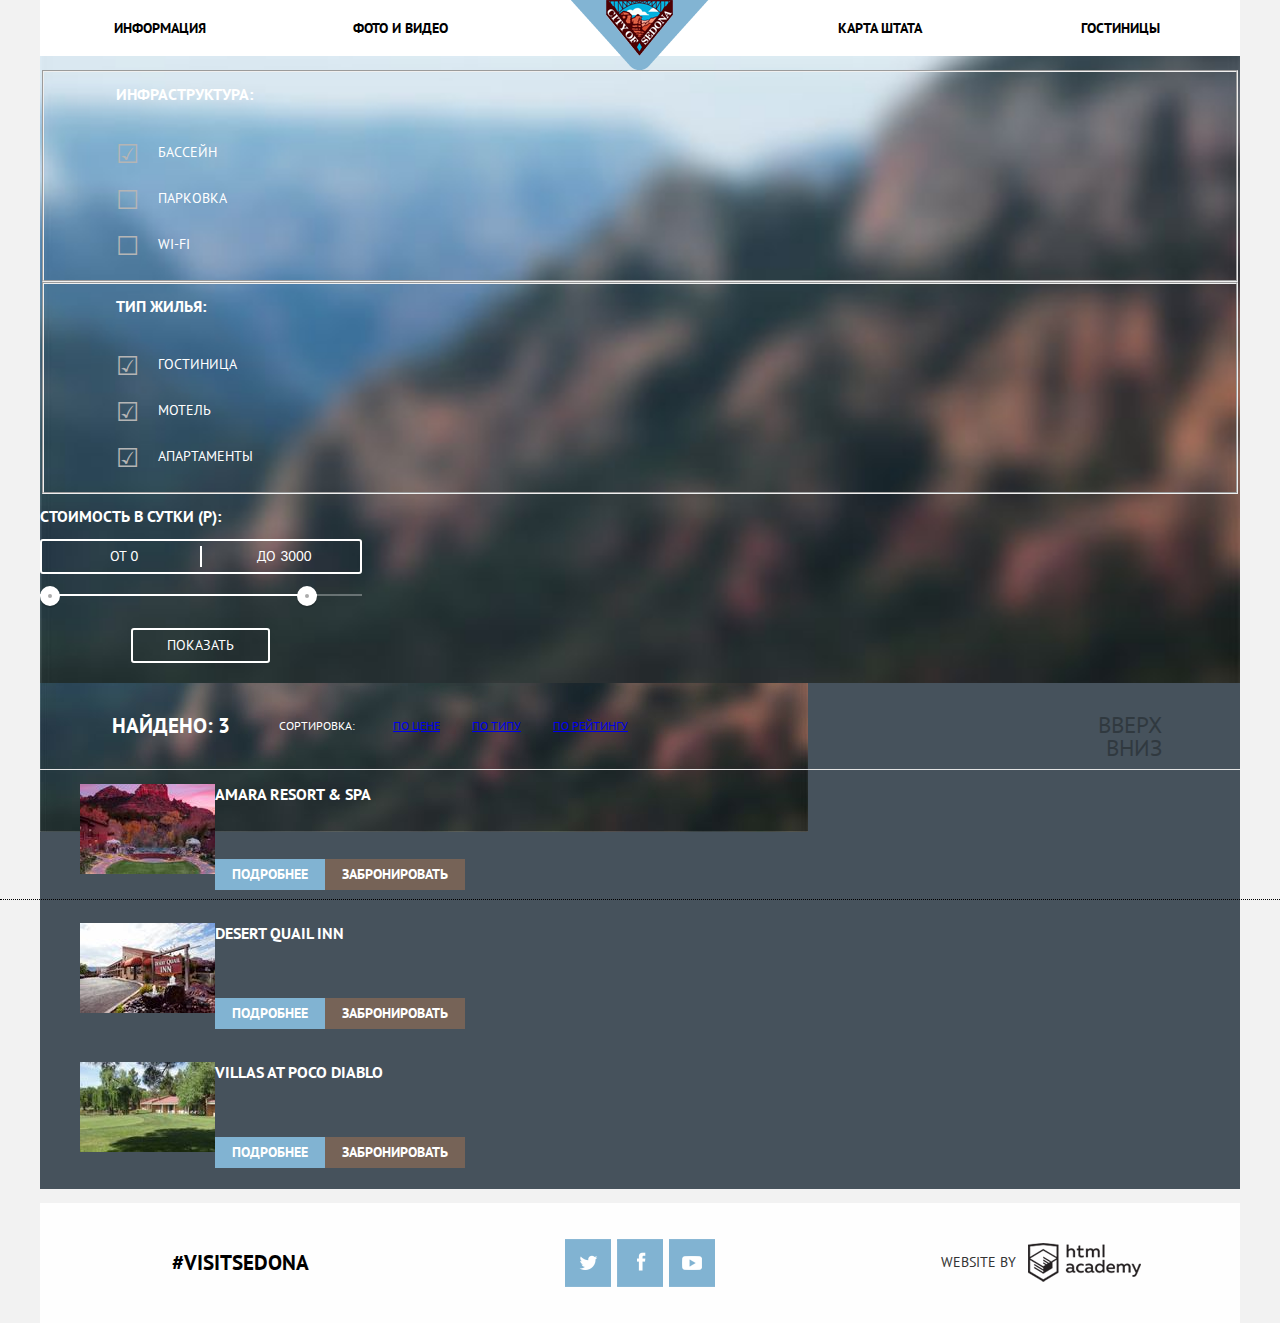
==== commit 9eeb3acd: "Продолжаю стилизацию" ====
--- a/hotels.html
+++ b/hotels.html
@@ -24,7 +24,7 @@
 			<form class="filters-rows" action="#">
 				<fieldset class="options">
 					<h2 class="filter-title">Инфраструктура:</h2>
-					<ul>
+					<ul class="filter-options">
 						<li>
 							<input class="form-checkbox" type="checkbox" name="infrastructure" value="val-1" checked id="check-i-1">
 							<label class="form-label" for="check-i-1">Бассейн</label>
@@ -41,7 +41,7 @@
 				</fieldset>
 				<fieldset class="options">
 					<h2 class="filter-title">Тип жилья:</h2>
-					<ul>
+					<ul class="filter-options">
 						<li>
 							<input class="form-checkbox" type="checkbox" name="digs" value="val-1" checked id="check-d-1">
 							<label class="form-label" for="check-d-1">Гостиница</label>
@@ -56,34 +56,43 @@
 						</li>
 					</ul>
 				</fieldset>
-				<h2 class="filter-title">Стоимость в сутки (Р):</h2>
-				<div class="cost-group">
-					<label>от <input class="cost-input-min" type="text" name="cost-from" value="0"></label>
-					<label>до <input class="cost-input-max" type="text" name="cost-to" value="3000"></label>
+				<div class="filter-cost col">
+					<h2 class="filter-title">Стоимость в сутки (Р):</h2>
+					<div class="cost-control">
+						<div class="cost-group">
+							<label>от <input class="cost-input cost-input-min" type="text" name="cost-from" value="0"></label>
+							<label>до <input class="cost-input cost-input-max" type="text" name="cost-to" value="3000"></label>
+						</div>
+						<div class="range">
+							<div class="scale">
+								<button class="scale-slider scale-slider-min" type="button" tabindex="0"></button>
+								<button class="scale-slider scale-slider-max" type="button" tabindex="0"></button>
+							</div>
+						</div>
+					</div>
+					<button class="button-clear" type="submit">Показать</button>
 				</div>
-				<div class="scale">
-					<button class="scale-slider" type="button" tabindex="0"></button>
-					<button class="scale-slider" type="button" tabindex="0"></button>
-				</div>
-				<button class="button-clear" type="submit">Показать</button>
 			</form>
 			
 			<section class="filter">
 				<h1 class="answer-title">Найдено: 3</h1>
-				<ul class="sorting-list">
-					<li><a href="#" class="sorting-item">По цене</a></li>
-					<li><a href="#" class="sorting-item">По типу</a></li>
-					<li><a href="#" class="sorting-item">По рейтингу</a></li>
-				</ul>
-				<ul class="sorting-list">
-					<li><a class="sorting-item-up">Вверх</a></li>
-					<li><a class="sorting-item-down">Вниз</a></li>
-				</ul>
+				<div class="sort-order sorting-list">
+					<li><a class="icon sorting-item-up">Вверх</a></li>
+					<li><a class="icon sorting-item-down">Вниз</a></li>
+				</div>
+				<div class="sort-type">
+					<div class="sort-label">Сортировка:</div>
+					<ul>
+						<li><a href="#" class="sorting-item">По цене</a></li>
+						<li><a href="#" class="sorting-item">По типу</a></li>
+						<li><a href="#" class="sorting-item">По рейтингу</a></li>
+					</ul>
+				</div>
 			</section>
 			<section class="catalog">
 				<ul class="hotels-list">
 					<li class="hotel-item">
-						<div class="hotels-img"><img class="hotels-img" src="./img/hotel-amara.jpg" alt="изображение Amara Resort &amp; Spa" width="138" height="70"></div>
+						<div class="hotels-img answer-title"><img class="hotels-img" src="./img/hotel-amara.jpg" alt="изображение Amara Resort &amp; Spa" width="138" height="70"></div>
 						<h2 class="description-hotels-title">Amara Resort &amp; Spa</h2>
 						<p class="description-hotels-type">Гостиница</p>
 						<p class="description-hotels-price">от 3500 р.</p>
@@ -93,7 +102,7 @@
 						<p class="description-hotels-rating-num">Рейтинг: 8,5</p>
 					</li>
 					<li class="hotel-item">
-						<div class="hotels-img"><img class="hotels-img" src="./img/hotel-desert.jpg" alt="изображение Desert Quail Inn" width="138" height="70"></div>
+						<div class="hotels-img answer-title"><img class="hotels-img" src="./img/hotel-desert.jpg" alt="изображение Desert Quail Inn" width="138" height="70"></div>
 						<h2 class="description-hotels-title">Desert Quail Inn</h2>
 						<p class="description-hotels-type">Мотель</p>
 						<p class="description-hotels-price">от 3000 р.</p>
@@ -103,7 +112,7 @@
 						<p class="description-hotels-rating-num">Рейтинг: 8,9</p>
 					</li>
 					<li class="hotel-item">
-						<div class="hotels-img"><img class="hotels-img" src="./img/hotel-villas.jpg" alt="изображение Villas at Poco Diablo" width="138" height="70"></div>
+						<div class="hotels-img answer-title"><img class="hotels-img" src="./img/hotel-villas.jpg" alt="изображение Villas at Poco Diablo" width="138" height="70"></div>
 						<h2 class="description-hotels-title">Villas at Poco Diablo</h2>
 						<p class="description-hotels-type">Апартаменты</p>
 						<p class="description-hotels-price">от 2000 р.</p>
--- a/css/style.css
+++ b/css/style.css
@@ -4,7 +4,8 @@
 .description-hotels-button,
 .description-hotels-button-other,
 .btn-social,
-.public-button {
+.public-button,
+.button-solid{
 	display: inline-block;
 	vertical-align: top;
 	padding: 5px 17px;
@@ -21,6 +22,13 @@
 	background: #81b3d2;
 	cursor: pointer;
 }
+.button-solid:hover {
+	background: #669ec0;
+}
+.button-solid:active {
+	color: rgba(255,255,255,.3);
+	background: #5496bd;
+}
 .button-clear:hover {
 	background: #669ec0;
 }
@@ -42,12 +50,14 @@
 	color: rgba(255,255,255,.3);
 	background: #5496bd;
 }
+.public-button {
+  background: #766357;
+}
 .public-button:hover {
-	background: #669ec0;
+	background: #604e43;
 }
 .public-button:active {
-	color: rgba(255,255,255,.3);
-	background: #5496bd;
+	background: #503e33;
 }
 .description-hotels-button-other {
 	background: #766357;
@@ -228,7 +238,7 @@
 }
 .col-two {
     width: 66.67%;
-	}
+}
 
 /**Главное содержимое index**/
 
@@ -249,8 +259,7 @@
     text-align: center;
 }
 .features-title {
-	font-size: 21px; 
-    color: #000; 
+	font-size: 21px;  
 }
 .item-object-title {
 	font-size: 21px; 
@@ -489,7 +498,7 @@
 	line-height: 26px;
 	text-align: center;
 }
-.features-title {
+.intro-title {
     width: 450px;
     margin: 28px auto;
     font-size: 21px;
@@ -499,11 +508,16 @@
     margin: 20px 0;
 }
 
-/**title**/
-
-.features-item {
+/**features**/
+
+.features-item,
+.features-services {
 	min-height: 256px;
     background: #eee;
+}
+.features-services .feature-description {
+    padding: 0 4%;
+    padding-top: 35px;
 }
 .features-item .feature-description {
     padding: 0 4%;
@@ -512,12 +526,12 @@
 .feature-description {
     text-align: center;
 }
-.item-object-title {
+.features-title {
 	margin: 10px auto;
 	font-size: 21px;
 	line-height: 26px;
 	font-weight: bold;
-	  }
+}
 .feature-description p {
 	margin: 22px auto;
 }
@@ -533,6 +547,437 @@
     padding: 0 7%;
     padding-top: 35px;
 }
-.features-item .item-object-title {
+.features-item .features-title {
     margin-top: 17px;
 }
+.poster {
+	position: relative;
+	height: 256px;
+	overflow: hidden;
+	background: rgba(0,0,0,.1);
+}
+.poster img {
+	position: absolute;
+	top: 50%;
+	max-width: 100%;
+	height: auto;
+	transform: translateY(-50%);
+}
+
+/**features-services**/
+
+.services-list {
+	min-height: 330px;
+	margin: 0;
+	padding: 0;
+	list-style: none;
+}
+.services-item {
+	padding: 0 6%;
+    padding-top: 35px;
+    text-align: center;
+}
+.services-item-center {
+    padding: 0 4%;
+    padding-top: 35px;
+}
+.services-item-title {
+	position: relative;
+	margin: 20px auto;
+	padding-top: 103px;
+	font-size: 21px;
+	line-height: 26px;
+	font-weight: bold;
+}
+.services-item-title::before {
+	content: '';
+	position: absolute;
+	left: 50%;
+	top: 0;
+	width: 76px;
+	height: 76px;
+	margin-left: -38px;
+	background: transparent url('../img/icons.png') no-repeat;
+}
+.services-item-title-food::before {
+	background-position: 0 0;
+}
+.services-item-title-gift::before {
+	background-position: 0 -152px;
+}
+.services-item-title-house::before {
+	background-position: 0 -304px;
+}
+.services-item p {
+	margin: 22px auto;
+}
+
+/**order**/
+
+.order {
+	position: relative;
+	z-index: 1;
+	width: 568px;
+	margin: 0 auto;
+	text-align: center;
+}
+.order h2 {
+	margin-top: 53px;
+	margin-bottom: 29px;
+	font-size: 30px;
+	line-height: 30px;
+	font-weight: bold;
+}
+.order p {
+	margin: 24px 50px;
+	line-height: 24px;
+}
+.order .public-button {
+    position: relative;
+    z-index: 2;
+    display: block;
+    margin-top: 45px;
+    padding: 30px;
+    font-size: 21px;
+    line-height: 26px;
+}
+.popup {
+    position: absolute;
+    z-index: 1;
+    left: 0;
+    right: 0;
+    background: #fff;
+    box-shadow: 0 7px 15px 0 rgba(0,0,0,.15);
+}
+.form {
+    margin: 55px;
+}
+.form-rows {
+	position: relative;
+	margin: 0;
+	margin-bottom: 30px;
+	padding: 0;
+	border: none;
+	font-size: 0;
+	font-weight: bold;
+	text-align: left;
+}
+.form .form-label {
+	display: inline-block;
+	vertical-align: top;
+	width: 115px;
+	font-size: 14px;
+	line-height: 41px;
+}
+.form .form-input {
+	display: inline-block;
+	vertical-align: top;
+}
+.form-input-date {
+	width: 343px;
+	padding-right: 38px;
+}
+.icon-calendar {
+	position: absolute;
+	right: 0;
+	top: 0;
+	color: #a9a9a9;
+}
+.icon-calendar::before {
+	width: 38px;
+	margin: 0;
+	font-size: 21px;
+	line-height: 38px;
+	text-align: center;
+}
+.form-input-date:hover + .icon-calendar {
+    color: #000;
+}
+.form-input-date:focus + .icon-calendar {
+    color: #81b3d2;
+}
+.counter {
+	display: inline-block;
+	vertical-align: top;
+	margin: 0;
+	padding: 0;
+	border: none;
+	font-size: 0px;
+}
+.form-input-counter {
+	width: 38px;
+	padding: 8px 0;
+	text-align: center;
+}
+.counter button {
+	display: inline-block;
+	vertical-align: top;
+	padding: 0;
+	border: none;
+	outline: none;
+	color: #a9a9a9;
+	background: #f2f2f2;
+}
+.counter button::before {
+	display: block;
+	width: 38px;
+	margin: 0;
+	font-size: 14px;
+	line-height: 38px;
+	text-align: center;
+}
+.counter .form-label {
+	width: 65px;
+	margin-left: 50px;
+}
+.form .button-solid {
+	width: 100%;
+	margin-top: 24px;
+	padding: 16px;
+	font-size: 21px;
+	line-height: 26px;
+}
+
+/**hotels**/
+
+.filters-rows {
+	padding-top: 14px;
+	padding-bottom: 8px;
+	color: #fff;
+	background: #46525c url('../img/hotels.jpg') no-repeat 0 50%;
+	background-size: cover;
+}
+.filters-rows h2 {
+    margin: 12px 0;
+    font-size: 16px;
+    line-height: 21px;
+    text-align: left;
+}
+.options {
+	padding-left: 6%;
+    font-size: 0;
+}
+.filter-options {
+	display: inline-block;
+	vertical-align: top;
+	max-width: 150px;
+	margin: 0;
+	margin-right: 30px;
+	padding: 0;
+	border: none;
+	font-size: 14px;
+	list-style: none;
+}
+.filter-options li {
+	margin: 25px 0;
+}
+.filter-options:first-child {
+	margin-right: 119px;
+}
+.filter-cost {
+    padding-right: 6.5%;
+    text-align: center;
+}
+.cost-group {
+	position: relative;
+	border: 2px solid #fff;
+	border-radius: 3px;
+	font-size: 0;
+}
+.cost-group::before {
+	content: '';
+	position: absolute;
+	left: 50%;
+	top: 5px;
+	width: 2px;
+	height: 21px;
+	margin-left: -1px;
+	background: #fff;
+}
+.cost-group label {
+	display: inline-block;
+	vertical-align: top;
+	width: 40%;
+	padding: 5px 5%;
+	font-size: 14px;
+	text-align: right;
+}
+.cost-input {
+	max-width: 50%;
+	padding: 0;
+	border: none;
+	color: #fff;
+	background: transparent;
+}
+.cost-input-min {
+	max-width: 43%;
+}
+.range {
+	position: relative;
+	height: 2px;
+	margin: 20px 0;
+	background: rgba(255,255,255,.3);
+}
+.scale {
+	position: absolute;
+	top: 0;
+	bottom: 0;
+	left: 0%;
+	right: 14%;
+	background: #fff;
+}
+.scale-slider {
+	position: absolute;
+	top: -8px;
+	padding: 2px;
+	border: 8px solid #fff;
+	border-radius: 50%;
+	outline: none;
+	background: #ababab;
+	box-shadow: 0 2px 0 0 rgba(0,0,0,.14);
+	cursor: pointer;
+}
+.scale-slider:hover {
+	background: #1c4f80;
+}
+.scale-slider-min {
+	left: 0;
+}
+.scale-slider-max {
+	right: 0;
+}
+
+/**catalog**/
+
+.filter {
+	padding-left: 6%;
+	padding-right: 6.5%;
+	padding-top: 30px;
+	padding-bottom: 30px;
+	border-bottom: 1px solid #e5e5e5;
+}
+.answer-title {
+	float: left;
+	width: 135px;
+}
+.sorting-list {
+	float: right;
+	width: 110px;
+	text-align: right;
+	list-style: none;
+}
+.sort-type {
+	margin-left: 167px;
+	margin-right: 110px;
+}
+
+/****/
+
+.answer-title {
+	margin: 0;	
+	font-size: 21px;
+	line-height: 26px;
+}
+.sort-type {
+	font-size: 0;
+}
+.sort-label {
+	display: inline-block;
+	vertical-align: top;
+	width: 114px;
+	font-size: 12px;
+	line-height: 26px;
+}
+.sort-type ul {
+	display: inline-block;
+	vertical-align: top;
+	max-width: 70%;
+	margin: 0;
+	padding: 0;
+	list-style: none;
+}
+.sort-type li {
+	display: inline-block;
+	vertical-align: top;
+	margin-right: 32px;
+	font-size: 12px;
+	line-height: 26px;
+}
+.sort-type a::after {
+	content: '';
+	position: absolute;
+	left: 0;
+	right: 0;
+	bottom: 0;
+	border-top: 1px dotted #000;
+}
+.sort-type a:hover {
+	color: #81b3d2;
+	opacity: 1;
+}
+.sort-type a:hover::after {
+	border-color: #81b3d2;
+}
+.sort-type a:active {
+	color: #000;
+}
+.sort-type a.active {
+	color: #81b3d2;
+}
+.sort-type a:active,
+.sort-type a.active {
+	opacity: 1;
+}
+.sort-type a:active::after,
+.sort-type a.active::after {
+	border: none;
+}
+.sort-order {
+	font-size: 0;
+}
+.sort-order .icon {
+	display: inline-block;
+	vertical-align: top;
+	font-size: 23px;
+	line-height: 23px;
+	text-decoration: none;
+	color: #000;
+	opacity: .3;
+	cursor: pointer;
+}
+.sort-order .icon:before {
+	margin: 0;
+	padding: 0;
+	text-align: right;
+}
+.sort-order .icon:hover {
+	opacity: 1;
+}
+.sort-order .icon:active,
+.sort-order .icon-active {
+	color: #81b3d2;
+	opacity: 1;
+}
+
+/****/
+
+.hotels-img {
+	outline: none;
+	text-decoration: none;
+}
+.hotels-img {
+	display: block;
+	width: 135px;
+	height: 90px;
+}
+.hotel-item {
+	font-size: 0px;
+}
+.description-hotels-title {
+	margin: 0;
+	margin-top: -6px;
+	margin-bottom: 6px;
+	font-size: 21px;
+	line-height: 26px;
+}
+	